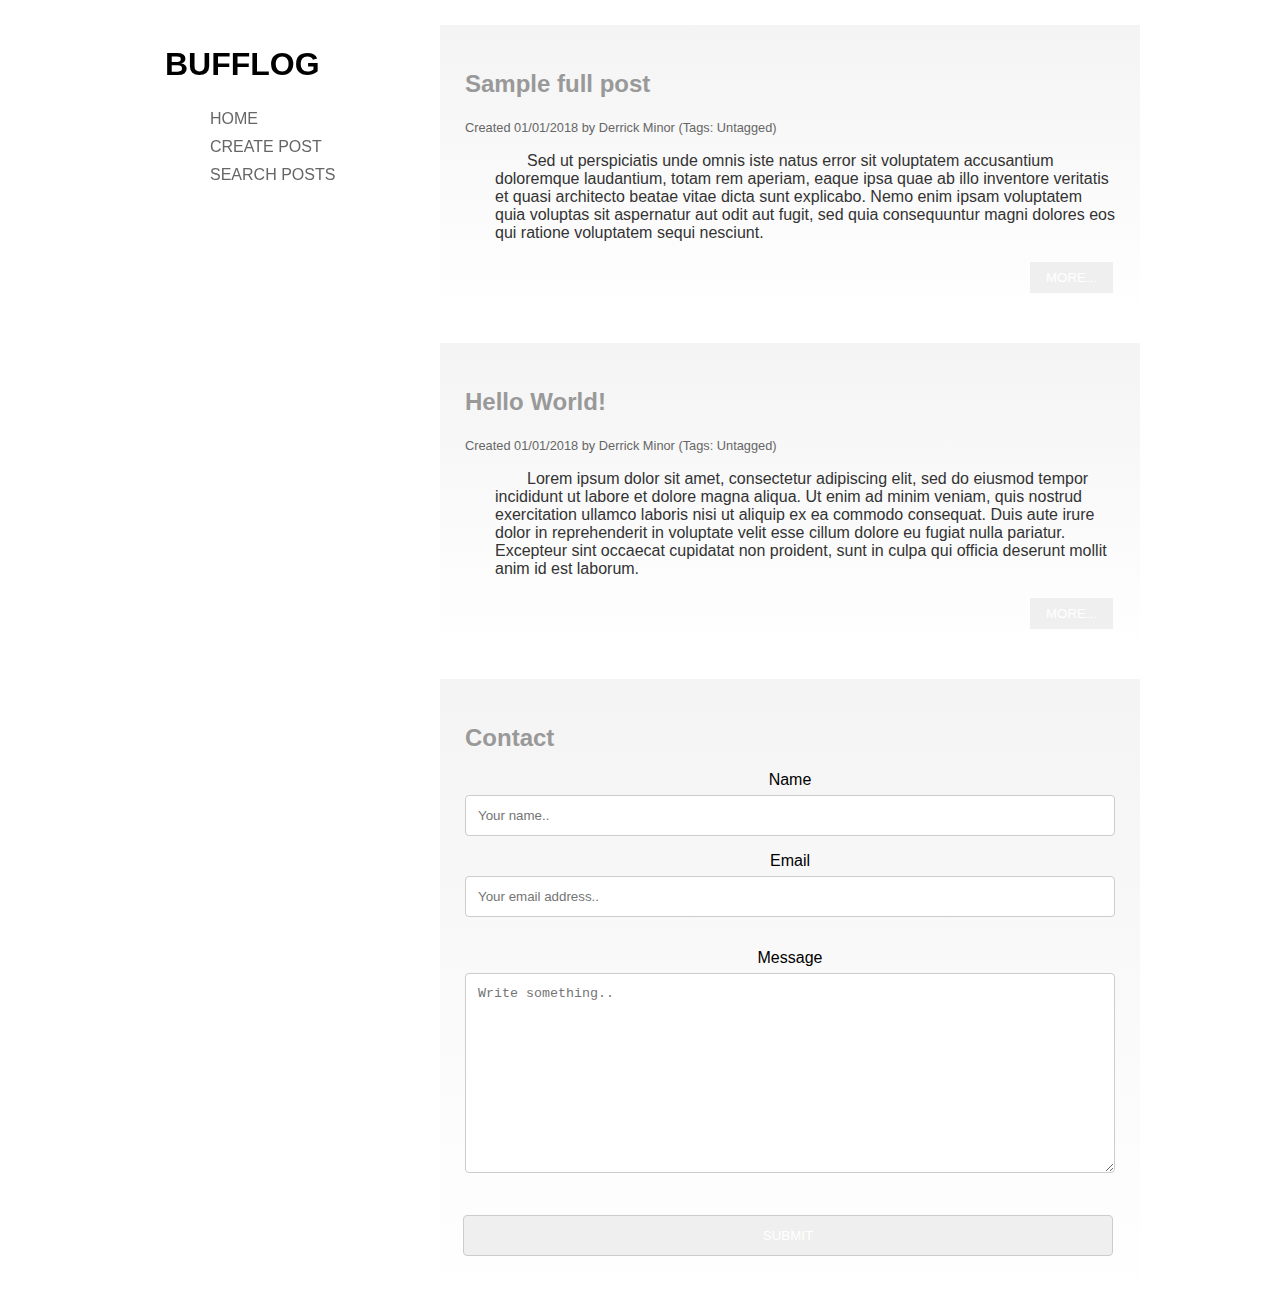
==== index.html @ cbac8250 "Addition of home and view post pages" ====
<!DOCTYPE html>
<html lang="en">
<head>
    <meta charset="UTF-8">
    <meta name="viewport" content="width=device-width, initial-scale=1.0">
    <meta http-equiv="X-UA-Compatible" content="ie=edge">
    <title>BuffLog</title>
    <script src="https://ajax.googleapis.com/ajax/libs/jquery/3.3.1/jquery.min.js"></script>
    <link rel="stylesheet" href="style.css">
    <script src="main.js"></script>
</head>
<body>
    <div class="container">
        <div id="header">
            <h1>BuffLog</h1>
            <ul>
                <li><a href="index.html">Home</a></li>
                <li><a href="#">Create Post</a></li>
                <li><a href="#">Search Posts</a></li>
            </ul>
        </div>
        <div id="content">
            <div class="post">
                <h2 class="post-title">
                    Sample full post
                </h2>
                <span class="post-details">
                    Created <span class="date-published">01/01/2018</span>
                    by <span class="authors">Derrick Minor</span>
                    (Tags: <span class="tags">Untagged</span>)
                </span>
                <p class="post-content">
                        Sed ut perspiciatis unde omnis iste natus error sit voluptatem accusantium doloremque laudantium, totam rem aperiam, eaque ipsa quae ab illo inventore veritatis et quasi architecto beatae vitae dicta sunt explicabo. Nemo enim ipsam voluptatem quia voluptas sit aspernatur aut odit aut fugit, sed quia consequuntur magni dolores eos qui ratione voluptatem sequi nesciunt.
                </p>
                <button class="view-more" id="sample-post-full">More...</button>
            </div>
            <div class="post">
                    <h2 class="post-title">
                        Hello World!
                    </h2>
                    <span class="post-details">
                        Created <span class="date-published">01/01/2018</span>
                        by <span class="authors">Derrick Minor</span>
                        (Tags: <span class="tags">Untagged</span>)
                    </span>
                    <p class="post-content">
                            Lorem ipsum dolor sit amet, consectetur adipiscing elit, sed do eiusmod tempor incididunt ut labore et dolore magna aliqua. Ut enim ad minim veniam, quis nostrud exercitation ullamco laboris nisi ut aliquip ex ea commodo consequat. Duis aute irure dolor in reprehenderit in voluptate velit esse cillum dolore eu fugiat nulla pariatur. Excepteur sint occaecat cupidatat non proident, sunt in culpa qui officia deserunt mollit anim id est laborum.
                    </p>
                    <button class="view-more">More...</button>
                </div>
            <div id="footer">
                <h2>Contact</h2>
                <p>
                    <label for="name">Name</label>
                    <input type="text" id="name" name="name" placeholder="Your name..">
                    <label for="email">Email</label>
                    <input type="text" id="email" name="email" placeholder="Your email address..">
                </p>
                <p>
                    <label for="message">Message</label>
                    <textarea id="message" name="message" placeholder="Write something.." style="height:200px"></textarea>
                </p>
                <p>
                    <input type="submit" value="Submit" class="view-more" id="contact-form-submit">
                </p>
            </div>
        </div>
    </div>
</body>
</html>
---- style.css ----
.container {
    position: absolute;
    width: 1000px;
    top:0px;
    bottom:0px;
    left: 50%;
    margin-left: -500px;
    font-family: 'Trebuchet MS', 'Lucida Sans Unicode', 'Lucida Grande', 'Lucida Sans', Arial, sans-serif;
}

#header {
    position: fixed;
    top: 25px;
    width: 30%;
    float: left;
    padding: 0px 25px 25px 25px;
    text-transform: uppercase;
}

#header ul {
    list-style-type: none;
}

#header ul a {
    text-decoration: none;
    color: #666;
}

#header ul a:hover {
    color: #008CBA;
    font-size: 13pt;
}

#header li {
    padding: 5px;
}

#content {
    position:relative;
    top: 25px;
    width: 70%;
    float:right;
    overflow: auto;
}

#comments {
    background-image: linear-gradient(rgba(244, 244, 244, 1), rgba(255,255,255,1));
    padding: 25px 25px 100px 25px;
}

#comments h2 {
    color: #999;
}

#comments ul {
    list-style-type: none;
}

#footer {
    background-image: linear-gradient(rgba(244, 244, 244, 1), rgba(255,255,255,1));
    padding: 25px 25px 100px 25px;
}

#footer p {
    text-align: center;
}

#footer h2 {
    color: #999;
}

#footer input,textarea {
    width: 100%;
    padding: 12px;
    border: 1px solid #ccc;
    border-radius: 4px;
    box-sizing: border-box;
    margin-top: 6px;
    margin-bottom: 16px;
    resize: vertical;
}

.post {
    position: relative;
    padding: 25px 25px 60px 25px;
    background-color:rgba(244, 244, 244, 1);
    margin-bottom: 25px;
    background-image: linear-gradient(rgba(244, 244, 244, 1), rgba(255,255,255,1));
}

.post-title {
    color: #999;
}

.post-details {
    color: #666;
    font-size: 0.8em;
}

.post-content {
    color: #333;
    margin-left: 30px;
    text-indent: 2em;
}

.view-more {
    float:right;
    border: none;
    color: white;
    padding: 8px 16px;
    text-align: center;
    display: inline-block;
    margin: 4px 2px;
    -webkit-transition-duration: 0.4s;
    transition-duration: 0.4s;
    cursor: pointer;
    text-decoration: none;
    text-transform: uppercase;
}

.view-more:hover {
    background-color: #008CBA;
    color: white;
}
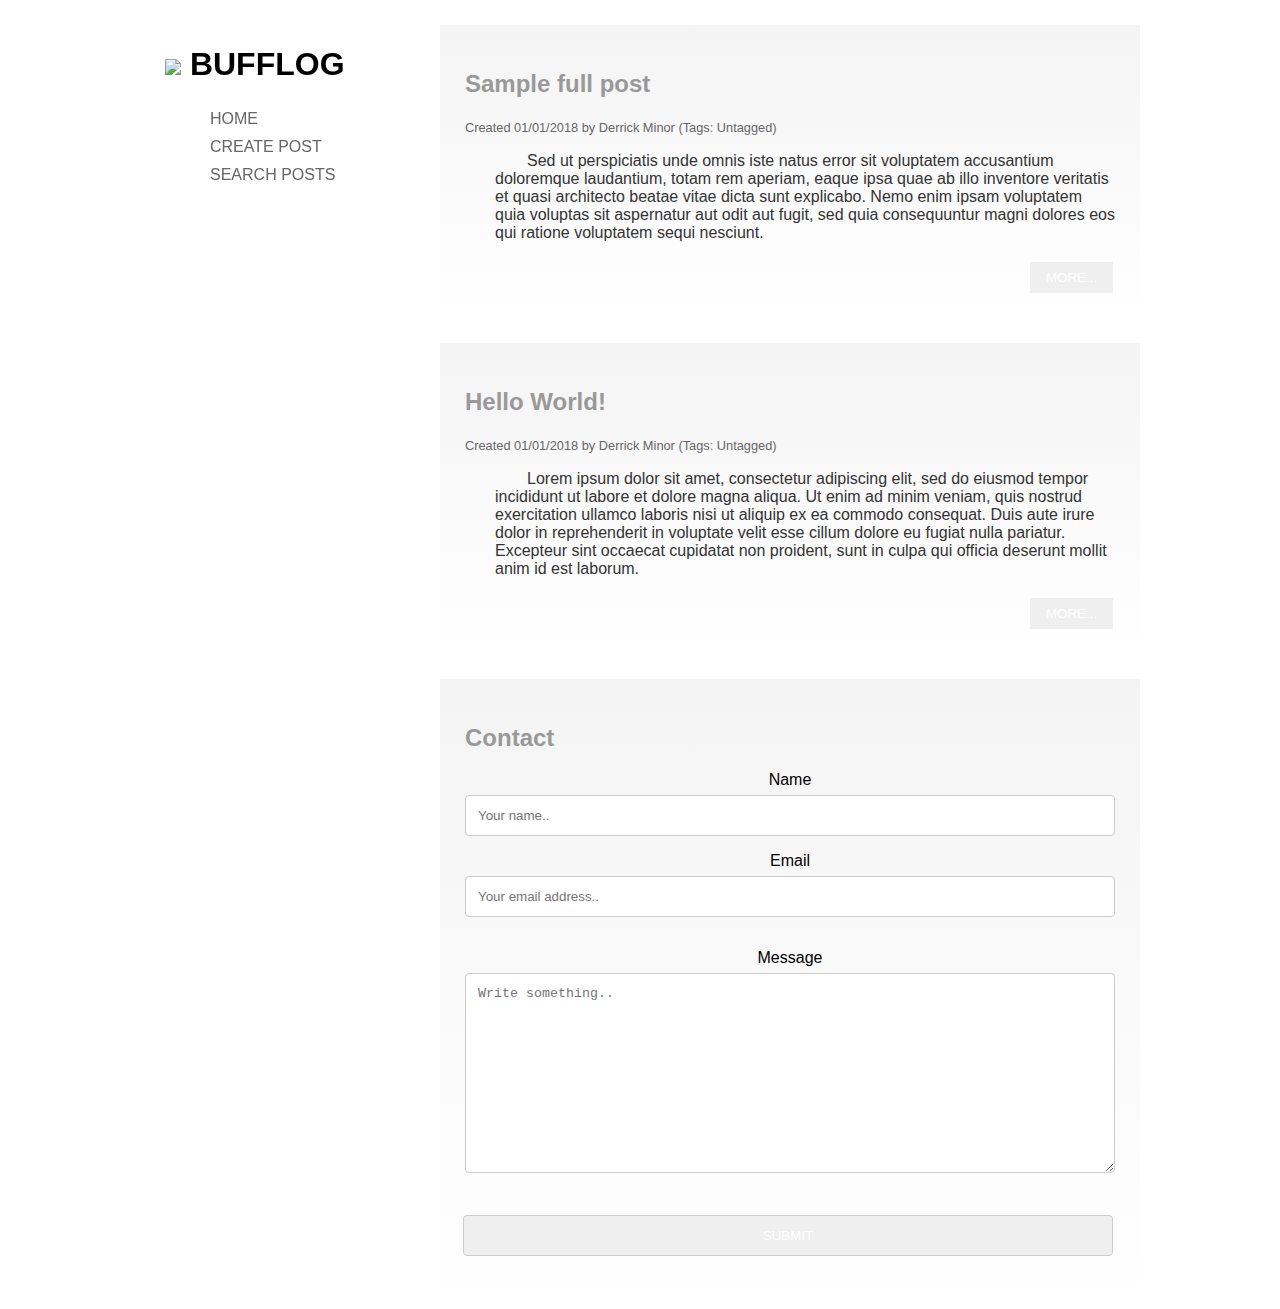
==== commit 7e23b539: "Added favico and logo img" ====
--- a/index.html
+++ b/index.html
@@ -5,6 +5,7 @@
     <meta name="viewport" content="width=device-width, initial-scale=1.0">
     <meta http-equiv="X-UA-Compatible" content="ie=edge">
     <title>BuffLog</title>
+    <link rel="shortcut icon" type="image/ico" href="img/favicon.ico"/>
     <script src="https://ajax.googleapis.com/ajax/libs/jquery/3.3.1/jquery.min.js"></script>
     <link rel="stylesheet" href="style.css">
     <script src="main.js"></script>
@@ -12,7 +13,7 @@
 <body>
     <div class="container">
         <div id="header">
-            <h1>BuffLog</h1>
+            <h1><img src="img/favicon.ico" style="height: 25px;">  BuffLog</h1>
             <ul>
                 <li><a href="index.html">Home</a></li>
                 <li><a href="#">Create Post</a></li>
